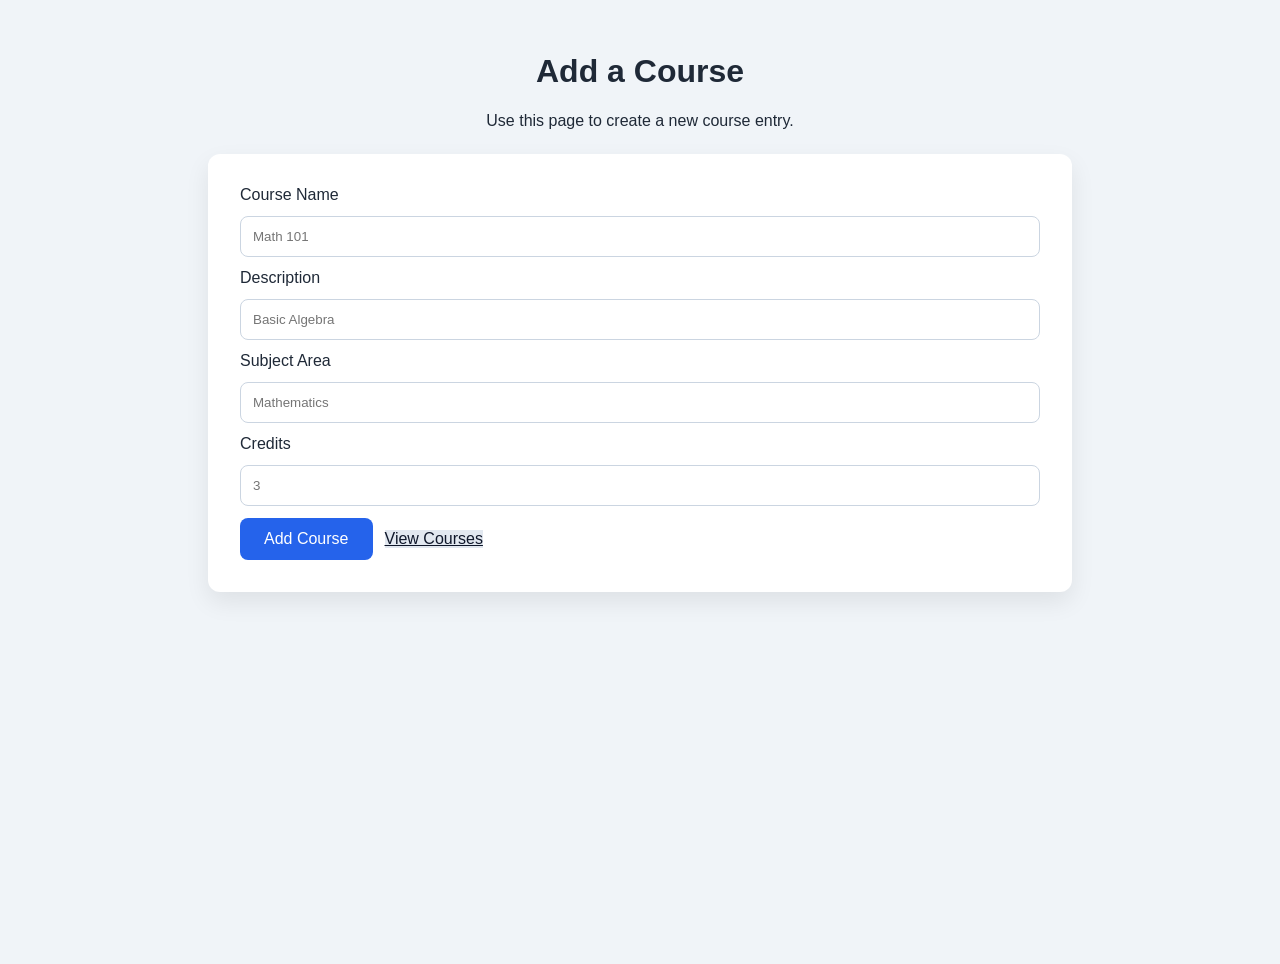
==== add-course.html @ cc27dbe4 "Add multi-page course management" ====
<!DOCTYPE html>
<html lang="en">
<head>
  <meta charset="UTF-8">
  <meta name="viewport" content="width=device-width, initial-scale=1.0">
  <title>Add Course</title>
  <link rel="stylesheet" href="style.css">
</head>
<body>
  <header class="page-header">
    <h1>Add a Course</h1>
    <p>Use this page to create a new course entry.</p>
  </header>

  <main class="panel">
    <form id="courseForm" class="course-form">
      <label for="courseName">Course Name</label>
      <input id="courseName" name="courseName" type="text" placeholder="Math 101" required>

      <label for="description">Description</label>
      <input id="description" name="description" type="text" placeholder="Basic Algebra" required>

      <label for="subjectArea">Subject Area</label>
      <input id="subjectArea" name="subjectArea" type="text" placeholder="Mathematics" required>

      <label for="credits">Credits</label>
      <input id="credits" name="credits" type="number" min="1" placeholder="3" required>

      <div class="form-actions">
        <button type="submit">Add Course</button>
        <a class="secondary-link" href="manage-courses.html">View Courses</a>
      </div>
    </form>
  </main>

  <script src="script.js"></script>
  <script src="add-course.js"></script>
</body>
</html>
---- style.css ----
body {
  font-family: Arial, sans-serif;
  margin: 0;
  padding: 2rem;
  min-height: 100vh;
  background: #f0f4f8;
  color: #1f2937;
}

.page-header {
  text-align: center;
  margin-bottom: 1.5rem;
}

.panel {
  max-width: 800px;
  margin: 0 auto;
  background: #ffffff;
  padding: 2rem;
  border-radius: 12px;
  box-shadow: 0 10px 25px rgba(0, 0, 0, 0.08);
}

.course-form {
  display: flex;
  flex-direction: column;
  gap: 0.75rem;
}

.course-form input {
  padding: 0.75rem;
  border: 1px solid #cbd5e1;
  border-radius: 8px;
}

.form-actions,
.section-header,
.button-group {
  display: flex;
  gap: 0.75rem;
  align-items: center;
  flex-wrap: wrap;
}

.button,
button {
  background: #2563eb;
  color: #ffffff;
  border: none;
  padding: 0.75rem 1.5rem;
  border-radius: 8px;
  cursor: pointer;
  font-size: 1rem;
  text-decoration: none;
  display: inline-block;
}

.button.secondary,
.secondary-link {
  background: #e2e8f0;
  color: #0f172a;
}

.button.danger {
  background: #dc2626;
}

button:hover,
.button:hover {
  opacity: 0.9;
}

.course-list {
  list-style: none;
  padding: 0;
  display: flex;
  flex-direction: column;
  gap: 1rem;
}

.course-card {
  display: flex;
  justify-content: space-between;
  gap: 1rem;
  padding: 1rem;
  border: 1px solid #e2e8f0;
  border-radius: 10px;
  background: #f8fafc;
}

.empty-state {
  text-align: center;
  color: #64748b;
}
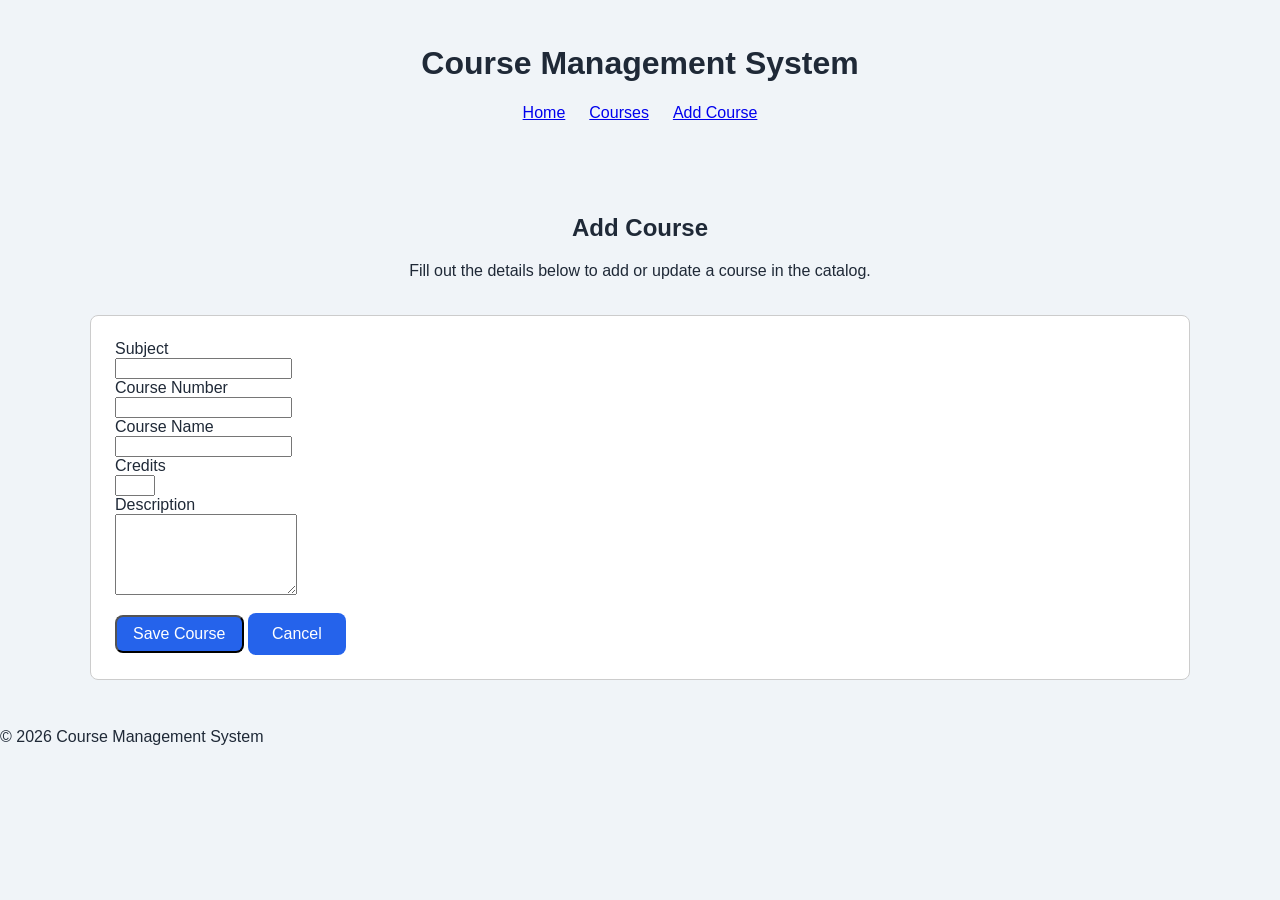
==== commit 35cb9a42: "Add course CRUD UI and form" ====
--- a/add-course.html
+++ b/add-course.html
@@ -1,39 +1,64 @@
 <!DOCTYPE html>
 <html lang="en">
 <head>
-  <meta charset="UTF-8">
-  <meta name="viewport" content="width=device-width, initial-scale=1.0">
-  <title>Add Course</title>
-  <link rel="stylesheet" href="style.css">
+    <meta charset="UTF-8">
+    <meta name="viewport" content="width=device-width, initial-scale=1.0">
+    <title>Course Management System | Add Course</title>
+    <link rel="stylesheet" href="styles.css">
 </head>
 <body>
-  <header class="page-header">
-    <h1>Add a Course</h1>
-    <p>Use this page to create a new course entry.</p>
-  </header>
+    <header>
+        <h1>Course Management System</h1>
+        <nav>
+            <ul>
+                <li><a href="index.html">Home</a></li>
+                <li><a href="courses.html">Courses</a></li>
+                <li><a href="add-course.html" class="active">Add Course</a></li>
+            </ul>
+        </nav>
+    </header>
 
-  <main class="panel">
-    <form id="courseForm" class="course-form">
-      <label for="courseName">Course Name</label>
-      <input id="courseName" name="courseName" type="text" placeholder="Math 101" required>
+    <main>
+        <section class="page-header">
+            <h2 id="pageTitle">Add Course</h2>
+            <p>Fill out the details below to add or update a course in the catalog.</p>
+        </section>
 
-      <label for="description">Description</label>
-      <input id="description" name="description" type="text" placeholder="Basic Algebra" required>
+        <section class="course-table">
+            <form id="courseForm" class="dashboard-card">
+                <input type="hidden" id="courseId" name="courseId">
+                <div>
+                    <label for="subject">Subject</label><br>
+                    <input type="text" id="subject" name="subject" required>
+                </div>
+                <div>
+                    <label for="number">Course Number</label><br>
+                    <input type="text" id="number" name="number" required>
+                </div>
+                <div>
+                    <label for="name">Course Name</label><br>
+                    <input type="text" id="name" name="name" required>
+                </div>
+                <div>
+                    <label for="credits">Credits</label><br>
+                    <input type="number" id="credits" name="credits" min="1" max="6" required>
+                </div>
+                <div>
+                    <label for="description">Description</label><br>
+                    <textarea id="description" name="description" rows="5" required></textarea>
+                </div>
+                <div>
+                    <button type="submit" class="button">Save Course</button>
+                    <a href="courses.html" class="button">Cancel</a>
+                </div>
+            </form>
+        </section>
+    </main>
 
-      <label for="subjectArea">Subject Area</label>
-      <input id="subjectArea" name="subjectArea" type="text" placeholder="Mathematics" required>
+    <footer>
+        <p>&copy; 2026 Course Management System</p>
+    </footer>
 
-      <label for="credits">Credits</label>
-      <input id="credits" name="credits" type="number" min="1" placeholder="3" required>
-
-      <div class="form-actions">
-        <button type="submit">Add Course</button>
-        <a class="secondary-link" href="manage-courses.html">View Courses</a>
-      </div>
-    </form>
-  </main>
-
-  <script src="script.js"></script>
-  <script src="add-course.js"></script>
+    <script src="add-course.js"></script>
 </body>
 </html>
--- a/styles.css
+++ b/styles.css
@@ -0,0 +1,177 @@
+/*Homepage Hero Section*/
+
+.hero {
+  text-align: center;
+  padding: 3rem 1rem;
+  max-width: 900px;
+  margin: 0 auto;
+}
+
+.hero h2 {
+  font-size: 2.2rem;
+  margin-bottom: 1rem;
+}
+
+.hero p {
+  font-size: 1.1rem;
+  line-height: 1.6;
+}
+
+/*Portal Selection*/
+
+.portal-selection {
+  padding: 2rem 1rem;
+  text-align: center;
+}
+
+.portal-selection h2 {
+  margin-bottom: 2rem;
+}
+
+.portal-cards {
+  display: flex;
+  justify-content: center;
+  gap: 2rem;
+  flex-wrap: wrap;
+}
+
+.portal-card {
+  background-color: white;
+  border-radius: 8px;
+  padding: 2rem;
+  width: 300px;
+  box-shadow: 0 4px 10px rgba(0, 0, 0, 0.1);
+  text-align: center;
+}
+
+.portal-card h3 {
+  margin-bottom: 1rem;
+}
+
+.portal-card p {
+  line-height: 1.5;
+  margin-bottom: 1.5rem;
+}
+
+/*Navigation & Header*/
+
+header {
+  padding: 1.5rem;
+  text-align: center;
+}
+
+nav ul {
+  list-style: none;
+  padding: 0;
+  display: flex;
+  justify-content: center;
+  gap: 1.5rem;
+}
+
+/*Buttons*/
+
+.button {
+  display: inline-block;
+  padding: 0.75rem 1.5rem;
+  background-color: #2563eb;
+  color: white;
+  text-decoration: none;
+  border-radius: 8px;
+  transition: background-color 0.2s ease;
+  cursor: pointer;
+  font-size: 1rem;
+}
+
+.button:hover {
+  background-color: #1d4ed8;
+}
+
+/*Register for Classes Section*/
+
+body {
+  font-family: Arial, sans-serif;
+  margin: 0;
+  padding: 0;
+  min-height: 100vh;
+  background: #f0f4f8;
+  color: #1f2937;
+}
+
+/*Dashboard Cards*/
+
+.dashboard-grid {
+  display: grid;
+  grid-template-columns: repeat(auto-fit, minmax(220px, 1fr));
+  gap: 1.5rem;
+  margin-top: 2rem;
+}
+
+.dashboard-card {
+  padding: 1.5rem;
+  border: 1px solid #ccc;
+  border-radius: 8px;
+  background: #ffffff;
+}
+
+.dashboard-card button {
+  padding: 0.5rem 1rem;
+  margin-top: 1rem;
+}
+
+/*Course Page Layout*/
+
+main {
+  max-width: 1100px;
+  margin: 0 auto;
+  padding: 2rem 1rem;
+}
+
+.page-header {
+  text-align: center;
+  margin-bottom: 2rem;
+}
+
+.page-header h2 {
+  margin-bottom: 1rem;
+}
+
+.page-header p {
+  max-width: 800px;
+  margin: 0 auto;
+  line-height: 1.6;
+}
+
+.course-controls {
+  display: flex;
+  justify-content: center;
+  align-items: center;
+  gap: 1 rem;
+  margin-bottom: 2rem;
+}
+
+.course-controls input {
+  padding: 0.75rem;
+  width: 300px;
+  border-radius: 8px;
+  border: 1px solid #ccc;
+}
+
+.course-table {
+  width: 100%;
+  overflow-x: auto;
+}
+
+.course-table table {
+  width: 100%;
+  border-collapse: collapse;
+  background: white;
+  border-radius: 8px;
+  overflow: hidden;
+}
+
+.course-table th,
+.course-table td {
+  padding: 1rem;
+  text-align: left;
+  border-bottom: 1px solid #ddd;
+}
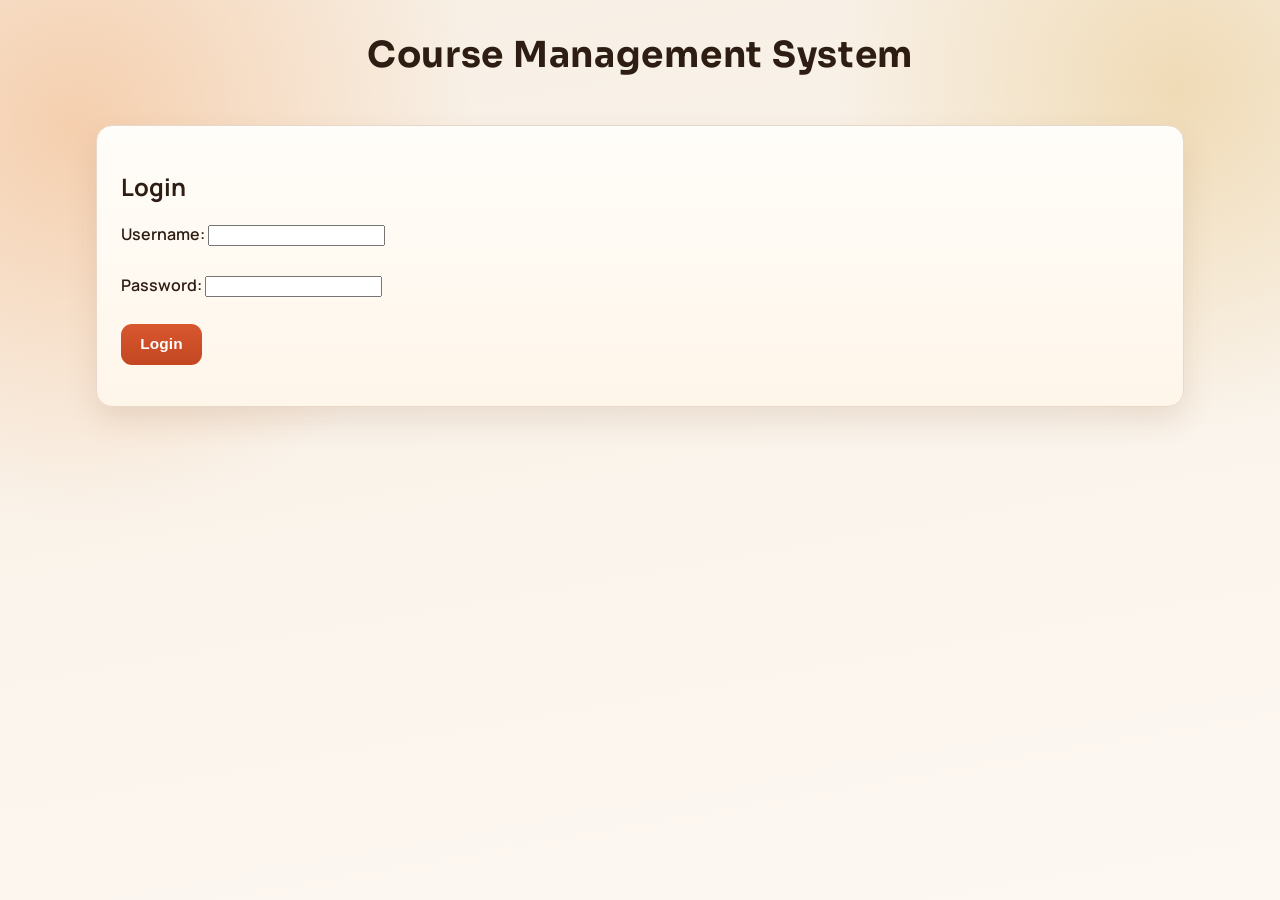
==== commit 1c527cbf: "added auth funtionality" ====
--- a/add-course.html
+++ b/add-course.html
@@ -13,7 +13,7 @@
             <ul>
                 <li><a href="index.html">Home</a></li>
                 <li><a href="courses.html">Courses</a></li>
-                <li><a href="add-course.html" class="active">Add Course</a></li>
+                <li><button id="logoutBtn">Logout</button></li>
             </ul>
         </nav>
     </header>
@@ -60,5 +60,11 @@
     </footer>
 
     <script src="add-course.js"></script>
+    <script src="auth.js"></script>
+    <script>
+        checkAuth("teacher");
+    </script>
+    <script src="logout.js"></script>
+
 </body>
 </html>
--- a/styles.css
+++ b/styles.css
@@ -1,159 +1,265 @@
-/*Homepage Hero Section*/
-
-.hero {
-  text-align: center;
-  padding: 3rem 1rem;
-  max-width: 900px;
-  margin: 0 auto;
-}
-
-.hero h2 {
-  font-size: 2.2rem;
-  margin-bottom: 1rem;
-}
-
-.hero p {
-  font-size: 1.1rem;
-  line-height: 1.6;
-}
-
-/*Portal Selection*/
-
-.portal-selection {
-  padding: 2rem 1rem;
-  text-align: center;
-}
-
-.portal-selection h2 {
-  margin-bottom: 2rem;
-}
-
-.portal-cards {
-  display: flex;
-  justify-content: center;
-  gap: 2rem;
-  flex-wrap: wrap;
-}
-
-.portal-card {
-  background-color: white;
-  border-radius: 8px;
-  padding: 2rem;
-  width: 300px;
-  box-shadow: 0 4px 10px rgba(0, 0, 0, 0.1);
-  text-align: center;
-}
-
-.portal-card h3 {
-  margin-bottom: 1rem;
-}
-
-.portal-card p {
-  line-height: 1.5;
-  margin-bottom: 1.5rem;
-}
-
-/*Navigation & Header*/
+@import url("https://fonts.googleapis.com/css2?family=Sora:wght@400;600;700&family=Manrope:wght@400;600;700&display=swap");
+
+:root {
+  --bg: #f7efe4;
+  --bg-soft: #fff8ee;
+  --surface: #fffdf9;
+  --surface-2: #fff6ea;
+  --ink: #2d1d12;
+  --muted: #725848;
+  --accent: #c24721;
+  --accent-dark: #8f3219;
+  --accent-soft: #fce5d9;
+  --line: #e8d8c9;
+  --shadow: 0 14px 30px rgba(128, 70, 32, 0.13);
+}
+
+* {
+  box-sizing: border-box;
+}
+
+body {
+  font-family: "Manrope", "Segoe UI", sans-serif;
+  margin: 0;
+  min-height: 100vh;
+  color: var(--ink);
+  background:
+    radial-gradient(circle at 6% 14%, #f5cfae 0, rgba(245, 207, 174, 0) 28%),
+    radial-gradient(circle at 92% 10%, #f0dbb6 0, rgba(240, 219, 182, 0) 24%),
+    linear-gradient(170deg, var(--bg) 0%, #fdf8f2 100%);
+}
+
+a {
+  color: inherit;
+}
 
 header {
-  padding: 1.5rem;
-  text-align: center;
+  text-align: center;
+  padding: 2rem 1rem 1rem;
+}
+
+header h1 {
+  margin: 0 0 1rem;
+  font-family: "Sora", "Segoe UI", sans-serif;
+  font-size: clamp(1.8rem, 2.8vw, 2.7rem);
+  letter-spacing: 0.02em;
 }
 
 nav ul {
   list-style: none;
+  margin: 0;
   padding: 0;
   display: flex;
   justify-content: center;
-  gap: 1.5rem;
-}
-
-/*Buttons*/
-
-.button {
+  align-items: center;
+  gap: 0.75rem;
+  flex-wrap: wrap;
+}
+
+nav a {
   display: inline-block;
-  padding: 0.75rem 1.5rem;
-  background-color: #2563eb;
-  color: white;
   text-decoration: none;
-  border-radius: 8px;
-  transition: background-color 0.2s ease;
-  cursor: pointer;
-  font-size: 1rem;
-}
-
-.button:hover {
-  background-color: #1d4ed8;
-}
-
-/*Register for Classes Section*/
-
-body {
-  font-family: Arial, sans-serif;
+  border-radius: 999px;
+  border: 1px solid var(--line);
+  background: var(--surface);
+  color: var(--muted);
+  padding: 0.5rem 1rem;
+  font-weight: 600;
+  transition: transform 0.2s ease, color 0.2s ease, border-color 0.2s ease;
+}
+
+nav a:hover,
+nav a.active {
+  color: var(--accent-dark);
+  border-color: #d9a986;
+  transform: translateY(-1px);
+}
+
+main {
+  max-width: 1120px;
+  margin: 0 auto;
+  padding: 1rem 1rem 3rem;
+}
+
+footer {
+  text-align: center;
+  padding: 1.5rem 1rem 2rem;
+  color: var(--muted);
+}
+
+.hero,
+.page-header {
+  text-align: center;
+  padding: 2.2rem 1.4rem;
+  max-width: 960px;
+  margin: 0 auto 1.8rem;
+  border-radius: 18px;
+  background: linear-gradient(135deg, rgba(255, 255, 255, 0.9), rgba(255, 245, 232, 0.82));
+  box-shadow: var(--shadow);
+  border: 1px solid var(--line);
+}
+
+.hero h2,
+.page-header h2 {
+  margin: 0 0 0.75rem;
+  font-size: clamp(1.7rem, 2.5vw, 2.4rem);
+  font-family: "Sora", "Segoe UI", sans-serif;
+}
+
+.hero p,
+.page-header p {
+  margin: 0 auto;
+  max-width: 780px;
+  color: var(--muted);
+  font-size: 1.05rem;
+  line-height: 1.7;
+}
+
+.portal-selection {
+  padding: 0.5rem 0 1.2rem;
+  text-align: center;
+}
+
+.portal-selection h2 {
+  font-family: "Sora", "Segoe UI", sans-serif;
+  font-size: 1.7rem;
+  margin: 0 0 1.6rem;
+}
+
+.portal-cards {
+  display: grid;
+  grid-template-columns: repeat(auto-fit, minmax(240px, 1fr));
+  gap: 1.3rem;
+}
+
+.book-visual {
+  margin-top: 2rem;
+  padding: 1.5rem;
+  border-radius: 18px;
+  background: linear-gradient(160deg, rgba(255, 252, 247, 0.94), rgba(255, 240, 224, 0.8));
+  border: 1px solid var(--line);
+  box-shadow: var(--shadow);
+  text-align: center;
+}
+
+.book-visual h2 {
   margin: 0;
-  padding: 0;
-  min-height: 100vh;
-  background: #f0f4f8;
-  color: #1f2937;
-}
-
-/*Dashboard Cards*/
+  font-family: "Sora", "Segoe UI", sans-serif;
+  font-size: clamp(1.4rem, 2.1vw, 2rem);
+}
+
+.book-visual p {
+  max-width: 700px;
+  margin: 0.7rem auto 1.2rem;
+  color: var(--muted);
+  line-height: 1.6;
+}
+
+.book-visual img {
+  width: min(860px, 100%);
+  border-radius: 14px;
+  border: 1px solid var(--line);
+  background: #fffaf3;
+}
+
+.portal-card,
+.dashboard-card {
+  background: linear-gradient(180deg, var(--surface), var(--surface-2));
+  border: 1px solid var(--line);
+  border-radius: 16px;
+  padding: 1.5rem;
+  box-shadow: var(--shadow);
+}
+
+.portal-card h3,
+.dashboard-card h3 {
+  margin: 0 0 0.75rem;
+  font-family: "Sora", "Segoe UI", sans-serif;
+}
+
+.portal-card p,
+.dashboard-card p {
+  margin: 0 0 1.1rem;
+  line-height: 1.6;
+  color: var(--muted);
+}
 
 .dashboard-grid {
   display: grid;
-  grid-template-columns: repeat(auto-fit, minmax(220px, 1fr));
-  gap: 1.5rem;
-  margin-top: 2rem;
-}
-
-.dashboard-card {
-  padding: 1.5rem;
-  border: 1px solid #ccc;
-  border-radius: 8px;
-  background: #ffffff;
-}
-
-.dashboard-card button {
-  padding: 0.5rem 1rem;
-  margin-top: 1rem;
-}
-
-/*Course Page Layout*/
-
-main {
-  max-width: 1100px;
-  margin: 0 auto;
-  padding: 2rem 1rem;
-}
-
-.page-header {
-  text-align: center;
-  margin-bottom: 2rem;
-}
-
-.page-header h2 {
-  margin-bottom: 1rem;
-}
-
-.page-header p {
-  max-width: 800px;
-  margin: 0 auto;
-  line-height: 1.6;
+  grid-template-columns: repeat(auto-fit, minmax(210px, 1fr));
+  gap: 1.3rem;
+  margin-top: 1.4rem;
+}
+
+.button,
+button {
+  display: inline-block;
+  padding: 0.7rem 1.2rem;
+  background: linear-gradient(180deg, #d8572f, var(--accent));
+  color: #fff;
+  border: 0;
+  border-radius: 11px;
+  text-decoration: none;
+  font-size: 0.96rem;
+  font-weight: 700;
+  letter-spacing: 0.01em;
+  cursor: pointer;
+  transition: transform 0.2s ease, filter 0.2s ease;
+}
+
+.button:hover,
+button:hover {
+  transform: translateY(-1px);
+  filter: brightness(0.95);
+}
+
+button:disabled {
+  background: #d8c4b2;
+  color: #fff8f2;
+  cursor: not-allowed;
+  transform: none;
+  filter: none;
 }
 
 .course-controls {
   display: flex;
   justify-content: center;
   align-items: center;
-  gap: 1 rem;
-  margin-bottom: 2rem;
+  gap: 1rem;
+  margin-bottom: 1.3rem;
+  flex-wrap: wrap;
+}
+
+.course-controls input,
+form input,
+form textarea,
+form select {
+  width: 100%;
+  padding: 0.72rem 0.85rem;
+  border-radius: 11px;
+  border: 1px solid #dbc4af;
+  background: #fffdfa;
+  color: var(--ink);
+  font: inherit;
 }
 
 .course-controls input {
-  padding: 0.75rem;
-  width: 300px;
-  border-radius: 8px;
-  border: 1px solid #ccc;
+  width: min(350px, 100%);
+}
+
+form {
+  max-width: 700px;
+  margin: 0 auto;
+}
+
+form > div {
+  margin-bottom: 0.95rem;
+}
+
+label {
+  display: inline-block;
+  margin-bottom: 0.42rem;
+  font-weight: 600;
 }
 
 .course-table {
@@ -164,14 +270,61 @@
 .course-table table {
   width: 100%;
   border-collapse: collapse;
-  background: white;
-  border-radius: 8px;
+  background: var(--surface);
+  border: 1px solid var(--line);
+  border-radius: 16px;
   overflow: hidden;
+  box-shadow: var(--shadow);
 }
 
 .course-table th,
 .course-table td {
-  padding: 1rem;
+  padding: 0.9rem;
   text-align: left;
-  border-bottom: 1px solid #ddd;
-}
+  border-bottom: 1px solid var(--line);
+  vertical-align: top;
+}
+
+.course-table th {
+  background: var(--accent-soft);
+  font-family: "Sora", "Segoe UI", sans-serif;
+}
+
+.course-table td button {
+  margin: 0 0.45rem 0.45rem 0;
+  padding: 0.5rem 0.8rem;
+  font-size: 0.85rem;
+}
+
+input:focus,
+textarea:focus,
+button:focus,
+a:focus {
+  outline: 2px solid #e09063;
+  outline-offset: 2px;
+}
+
+@media (max-width: 768px) {
+  header {
+    padding-top: 1.4rem;
+  }
+
+  .hero,
+  .page-header,
+  .portal-card,
+  .dashboard-card {
+    border-radius: 14px;
+  }
+
+  .course-table th,
+  .course-table td {
+    font-size: 0.92rem;
+    padding: 0.75rem;
+  }
+
+  .button,
+  button {
+    width: 100%;
+    text-align: center;
+  }
+}
